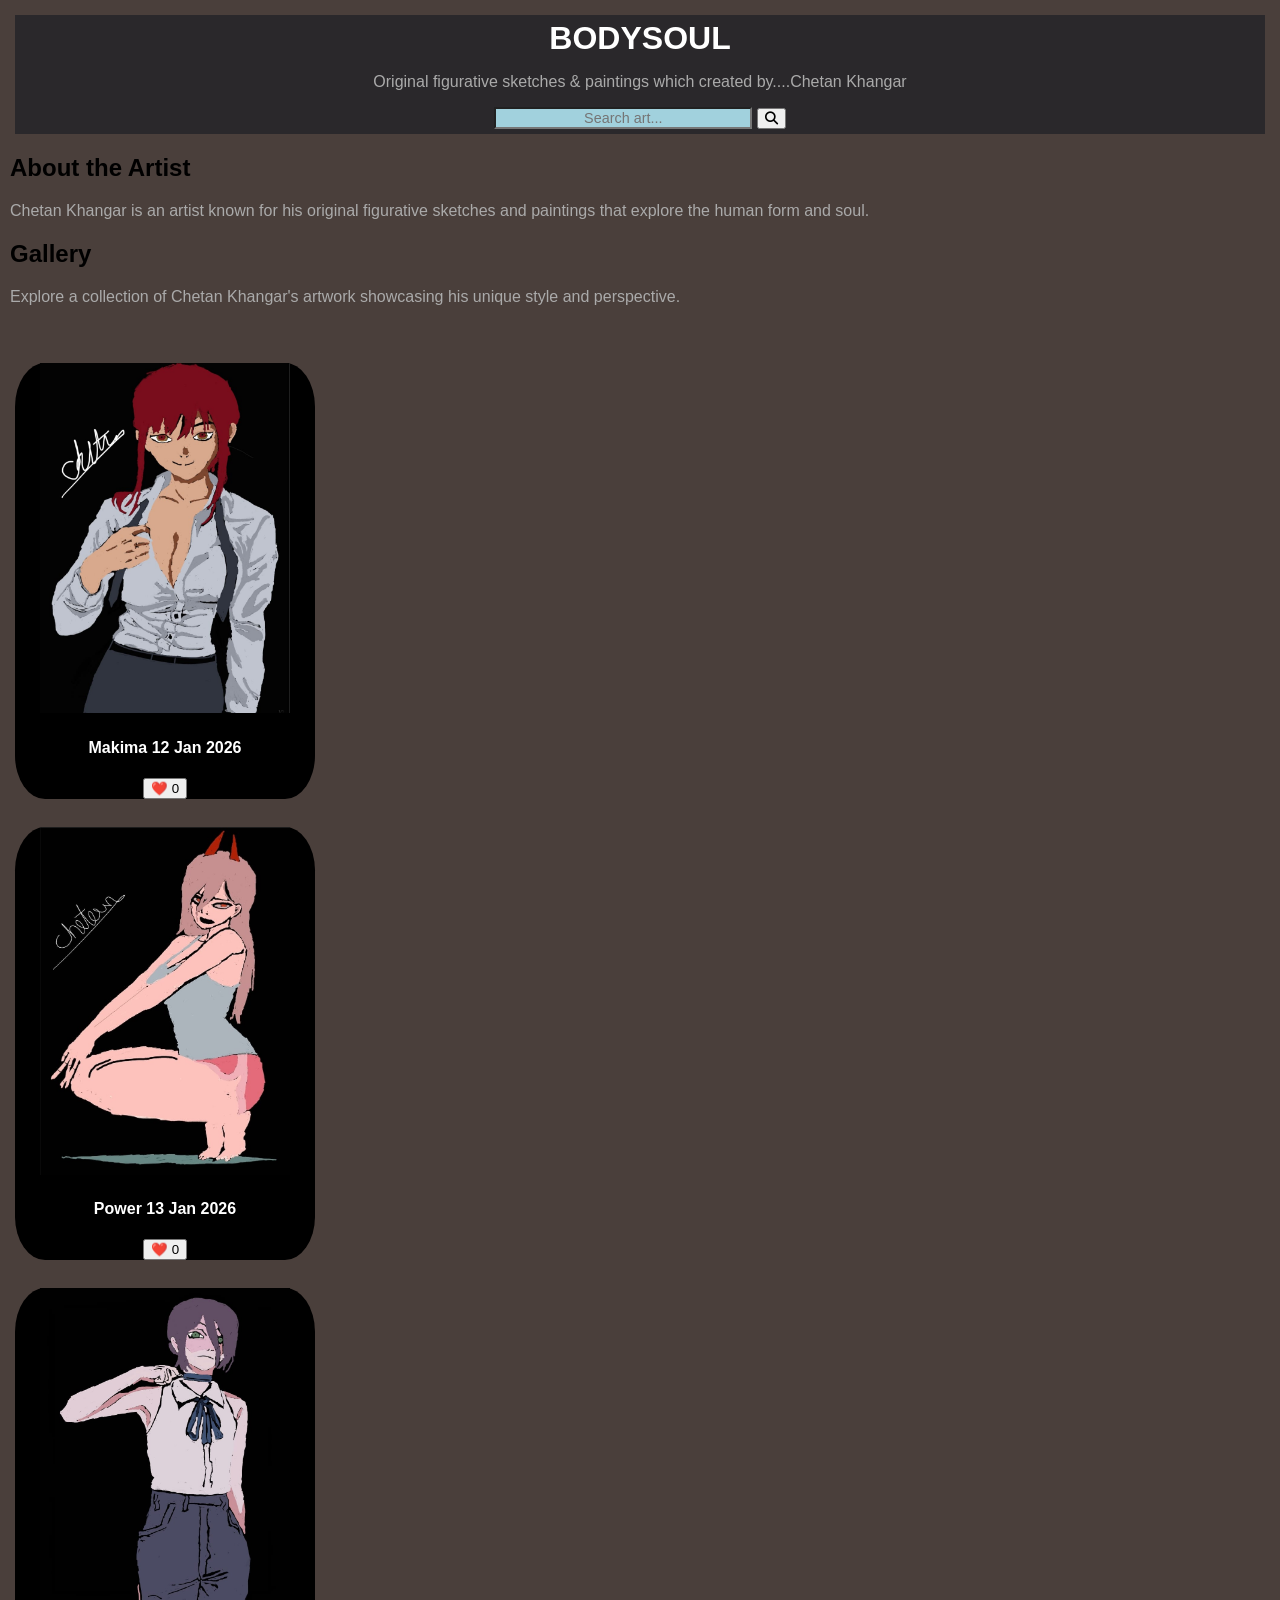
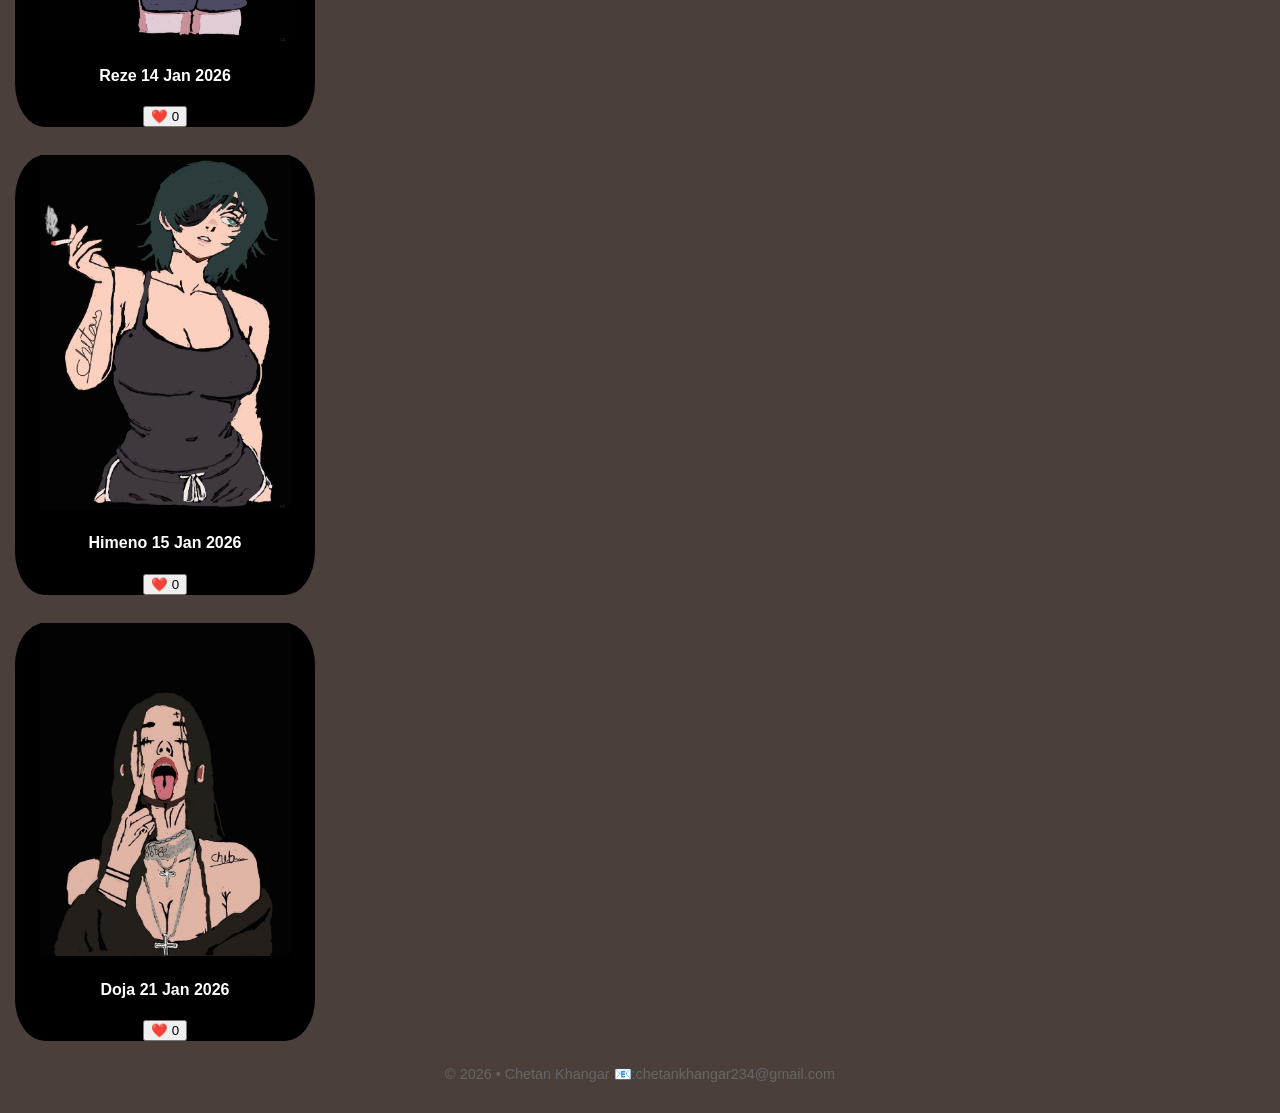
==== index.html @ 561c73cf "Update footer with email contact Added email contact to footer." ====
<!DOCTYPE html>
<html lang="en">
<head>
    <meta charset="UTF-8">
    <meta name="viewport" content="width=device-width, initial-scale=1.0">
    <title>BODYSOUL</title>
    <link rel= "stylesheet" href="https://cdnjs.cloudflare.com/ajax/libs/font-awesome/6.7.2/css/all.min.css">
    <link rel="stylesheet" href="style.css">
    <script async src="https://pagead2.googlesyndication.com/pagead/js/adsbygoogle.js?client=ca-pub-1282807838596757"
     crossorigin="anonymous"></script>
</head>
<body>
    <header>
    <h1>BODYSOUL</h1>
    <p>Original figurative sketches & paintings which created by....Chetan Khangar</p>
    <input type="text" id="search" placeholder="Search art...">
        <button><i class="fa-solid fa-magnifying-glass"></i></button>
    </header>
    <main>
        <section>
            <h2>About the Artist</h2>
            <p>Chetan Khangar is an artist known for his original figurative sketches and paintings that explore the human form and soul.</p>
        </section>
        <section>
            <h2>Gallery</h2>
            <p>Explore a collection of Chetan Khangar's artwork showcasing his unique style and perspective.</p>
        </section>
        <br>
        <br>
        <div id=art1>
      <img src="Makima.jpeg" class="art-img" style="max-width:250px; height:auto;">
      <h4>Makima    12 Jan 2026</h4>
            <button class="like">❤️ <span>0</span></button>
            <br>
        </div>
        <br>
        <div id=art2>
      <img src="Power.jpeg" class="art-img" style="max-width:250px; height:auto;">
      <h4>Power    13 Jan 2026</h4>
            <button class="like">❤️ <span>0</span></button>
            <br>
        </div>
        <br>
      <div id=art3>
      <img src="Reze.jpeg" class="art-img" style="max-width:250px; height:auto;">
      <h4>Reze    14 Jan 2026</h4>
          <button class="like">❤️ <span>0</span></button>
          <br>
        </div>
        <br>
      <div id=art4>
      <img src="Himeno.jpeg" class="art-img" style="max-width:250px; height:auto;">
      <h4>Himeno    15 Jan 2026</h4>
          <button class="like">❤️ <span>0</span></button>
        </div>
        <br>
         <div id=art5>
      <img src="Doja.jpeg" class="art-img" style="max-width:250px; height:auto;">
      <h4>Doja    21 Jan 2026</h4>
          <button class="like">❤️ <span>0</span></button>
        </div>

<div id="modal">
  <img id="modalImg">
</div>


</main>


<footer>
© 2026 • Chetan Khangar
    📧:chetankhangar234@gmail.com
</footer>
</body>
<script src="script.js"></script>

</html>
---- style.css ----
body{
    font-family: Arial, sans-serif;
    margin: 5px;
    padding: 5px;
    background-color:#4a3f3b;
    border-radius:10%;
}
header {
    background-color: #2a282b;
    color: #fff;
    margin:5px;
    padding: 5px;
    text-align: center;
}
input{
    text-align: center;
    color: #666;
    font-size: 0.9rem;
    justify-content:center;
    width:250px;
    hieght:auto;
    background-color:#a1d1dd;
}
h1 {
    margin: 0;
}
p {
color: #aaa;
}
.art-img{
  cursor:pointer;
}
#art1{
    text-align:center;
    border-radius:10%;
    background-color:#000000;
    color: #fff;
    width:300px;
    hieght:auto;
    margin:5px;
    pading:5px;
}
#art2{
    text-align:center;
    border-radius:10%;
    background-color:#000000;
    color: #fff;
    width:300px;
    hieght:auto;
    margin:5px;
    pading:5px;
}
#art3{
    text-align:center;
    border-radius:10%;
    background-color:#000000;
    color: #fff;
    width:300px;
    hieght:auto;
    margin:5px;
    pading:5px;
}
#art4{
     text-align:center;
    border-radius:10%;
    background-color:#000000;
    color: #fff;
    width:300px;
    hieght:auto;
    margin:5px;
    pading:5px;
}
#art5{
     text-align:center;
    border-radius:10%;
    background-color:#000000;
    color: #fff;
    width:300px;
    hieght:auto;
    margin:5px;
    pading:5px;
}
#modal{
  position:fixed;
  inset:0;
  background:#000;
  display:none;
  justify-content:center;
  align-items:center;
  z-index:999;
}

#modal img{
  max-width:90%;
  max-height:90%;
}


footer {
text-align: center;
padding: 20px;
color: #666;
font-size: 0.9rem;

}
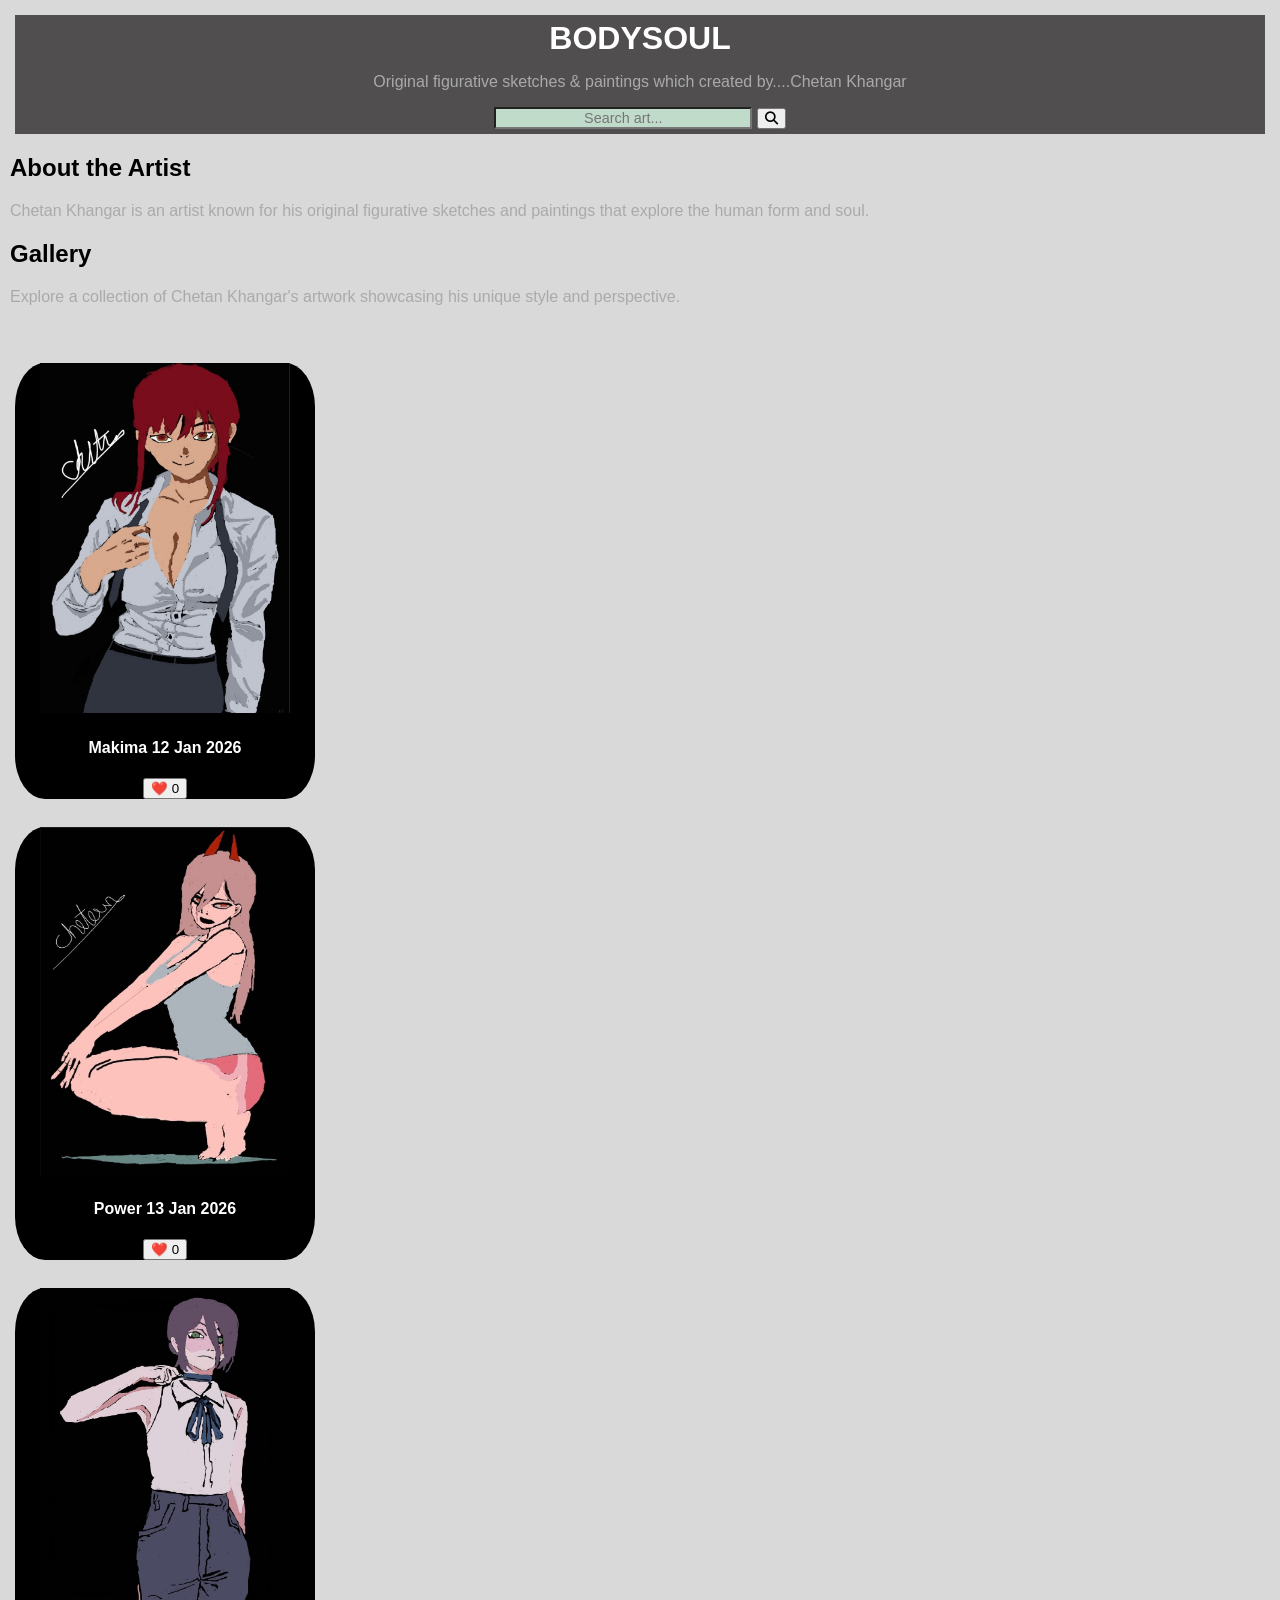
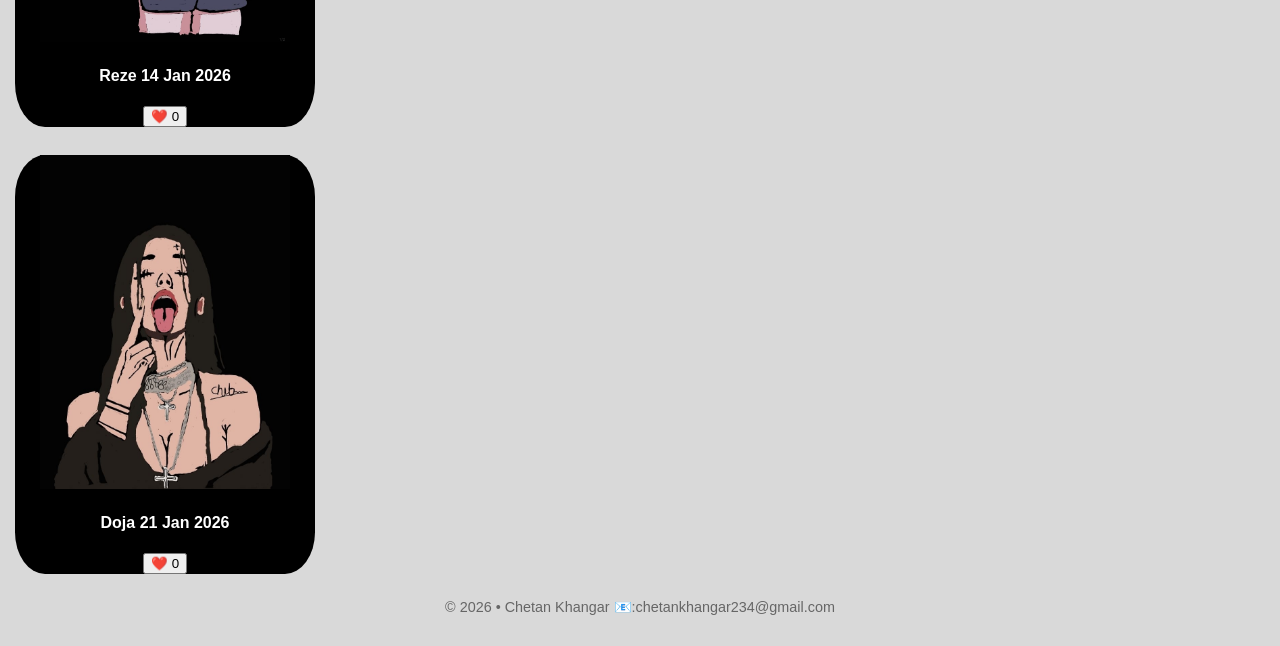
==== commit 30788c03: "Fix HTML formatting and clean up code" ====
--- a/index.html
+++ b/index.html
@@ -48,12 +48,6 @@
           <br>
         </div>
         <br>
-      <div id=art4>
-      <img src="Himeno.jpeg" class="art-img" style="max-width:250px; height:auto;">
-      <h4>Himeno    15 Jan 2026</h4>
-          <button class="like">❤️ <span>0</span></button>
-        </div>
-        <br>
          <div id=art5>
       <img src="Doja.jpeg" class="art-img" style="max-width:250px; height:auto;">
       <h4>Doja    21 Jan 2026</h4>
@@ -94,3 +88,4 @@
 
 
 
+
--- a/style.css
+++ b/style.css
@@ -2,11 +2,11 @@
     font-family: Arial, sans-serif;
     margin: 5px;
     padding: 5px;
-    background-color:#4a3f3b;
+    background-color:#d9d9d9;
     border-radius:10%;
 }
 header {
-    background-color: #2a282b;
+    background-color: #504e4f;
     color: #fff;
     margin:5px;
     padding: 5px;
@@ -19,7 +19,7 @@
     justify-content:center;
     width:250px;
     hieght:auto;
-    background-color:#a1d1dd;
+    background-color:#c0dbca;
 }
 h1 {
     margin: 0;
@@ -136,3 +136,5 @@
 
 
 
+
+
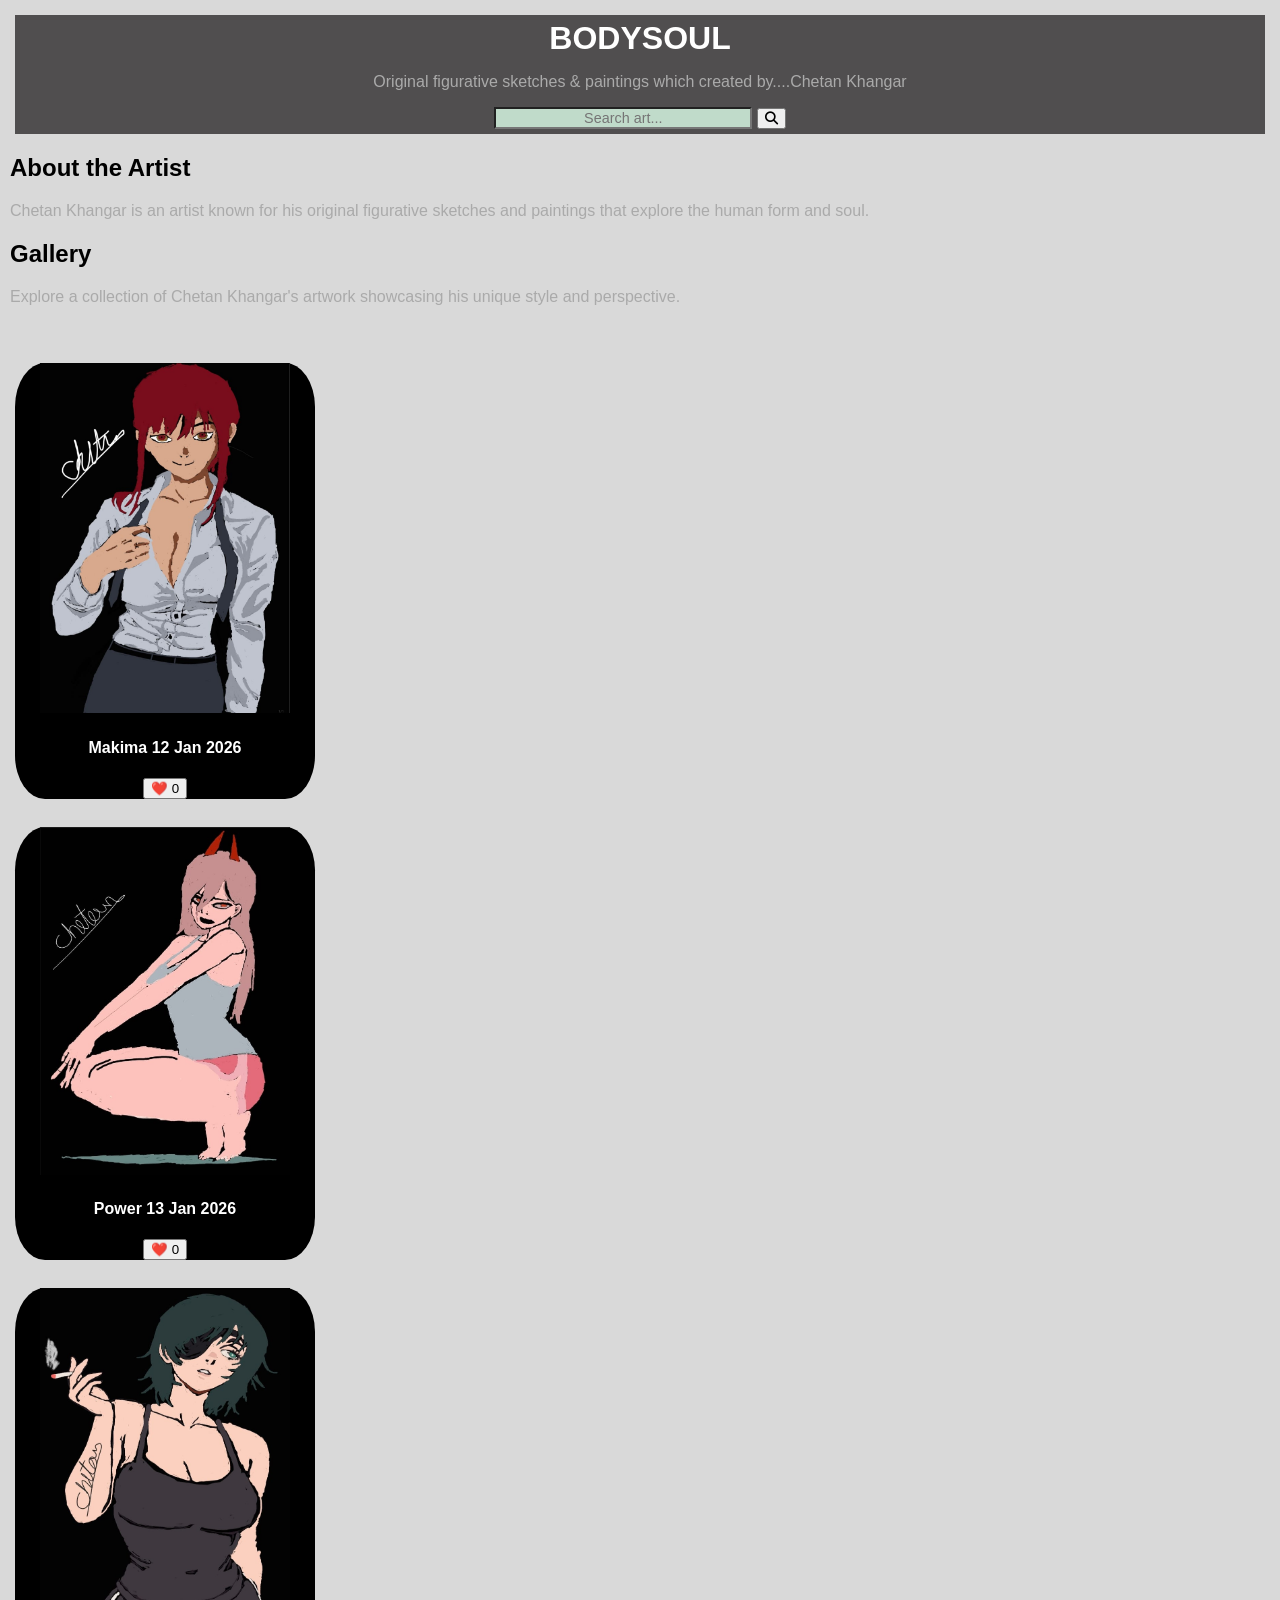
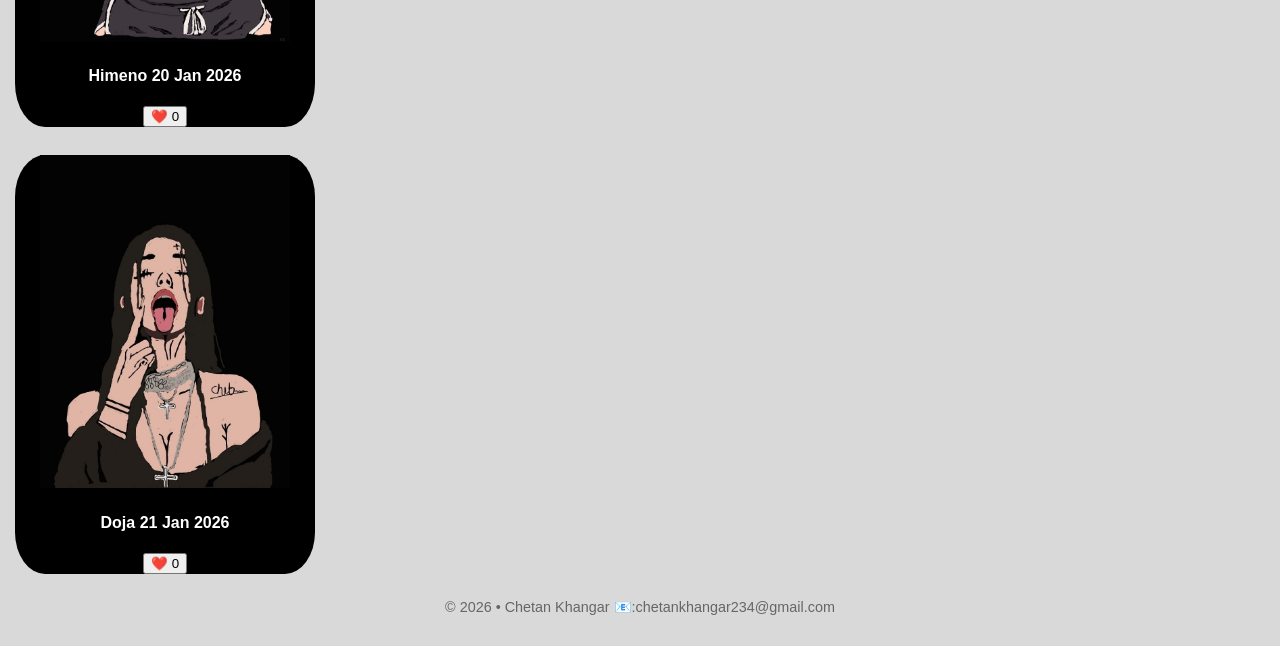
==== commit 64495cc5: "Update gallery with new artwork entry Added new artwork entry for 'Himeno' in the gallery." ====
--- a/index.html
+++ b/index.html
@@ -41,9 +41,9 @@
             <br>
         </div>
         <br>
-      <div id=art3>
-      <img src="Reze.jpeg" class="art-img" style="max-width:250px; height:auto;">
-      <h4>Reze    14 Jan 2026</h4>
+         <div id=art4>
+      <img src="Himeno.jpeg" class="art-img" style="max-width:250px; height:auto;">
+      <h4>Himeno   20 Jan 2026</h4>
           <button class="like">❤️ <span>0</span></button>
           <br>
         </div>
@@ -89,3 +89,4 @@
 
 
 
+
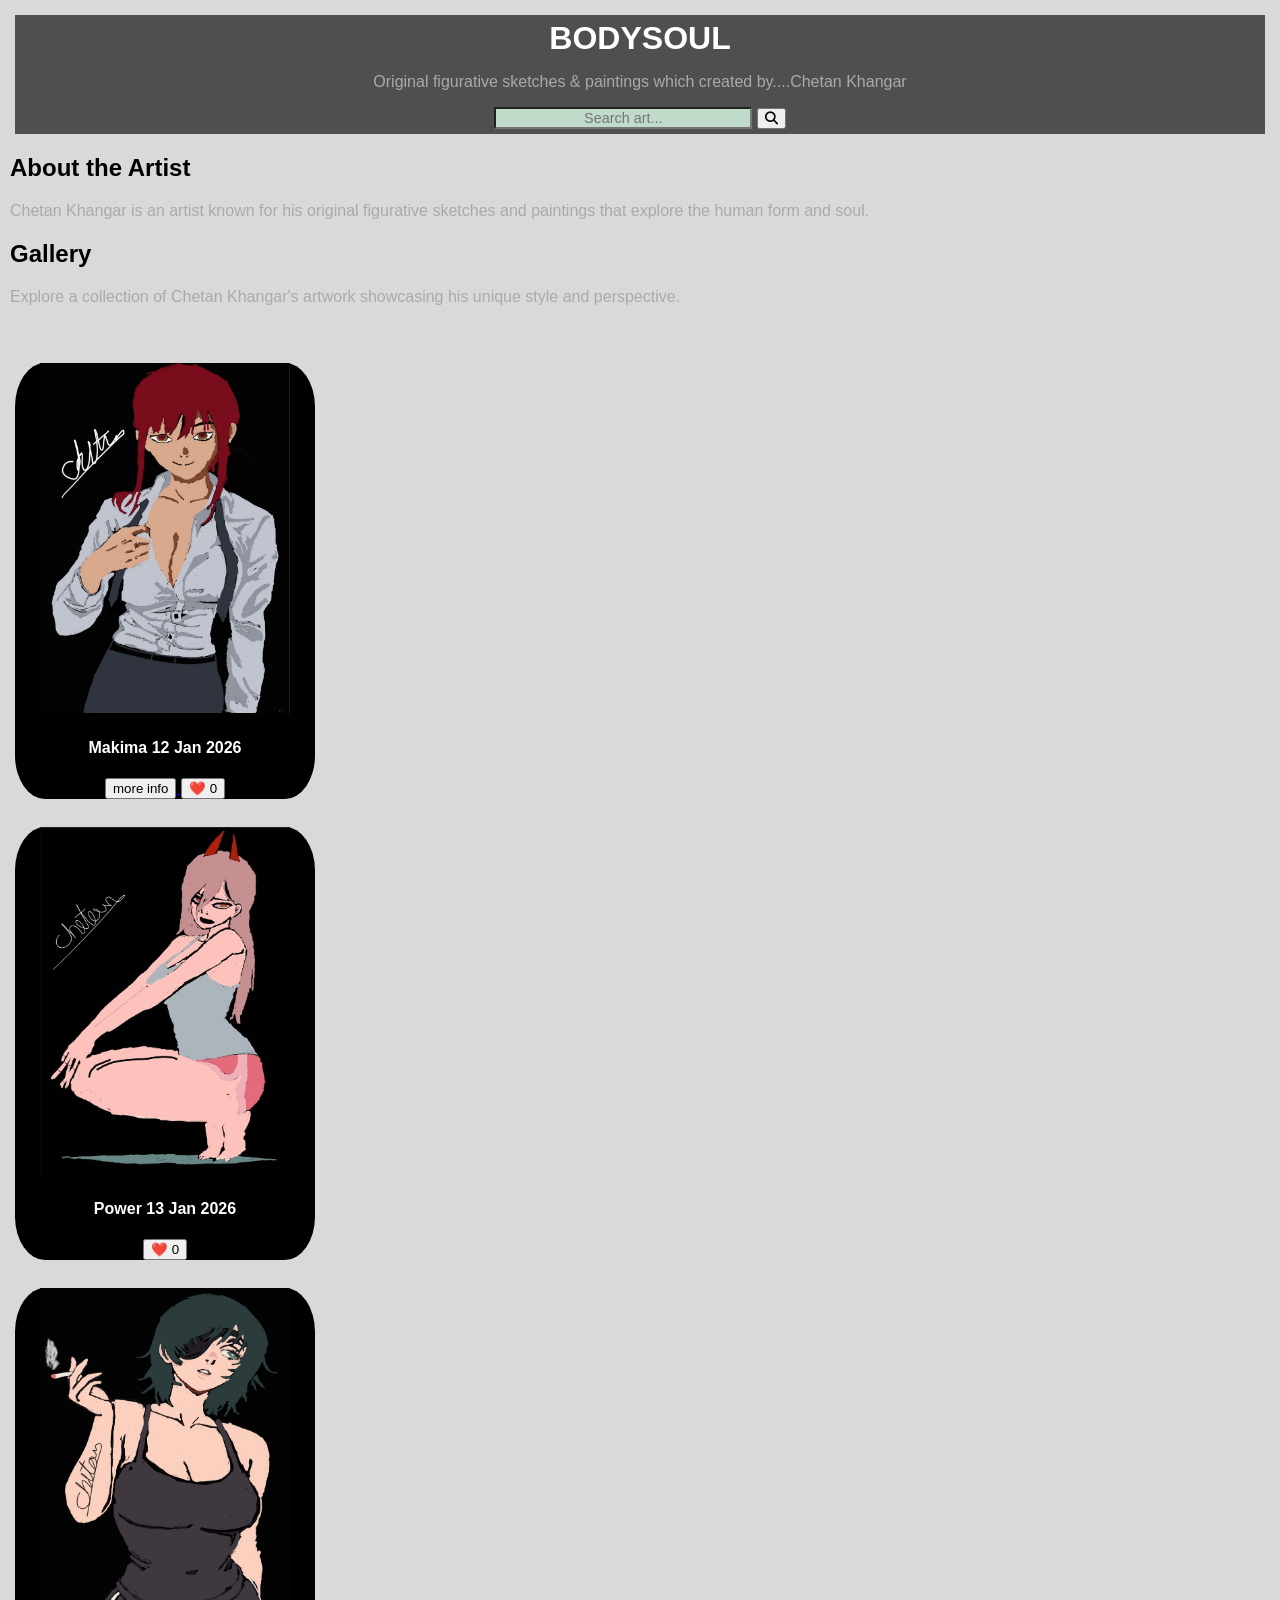
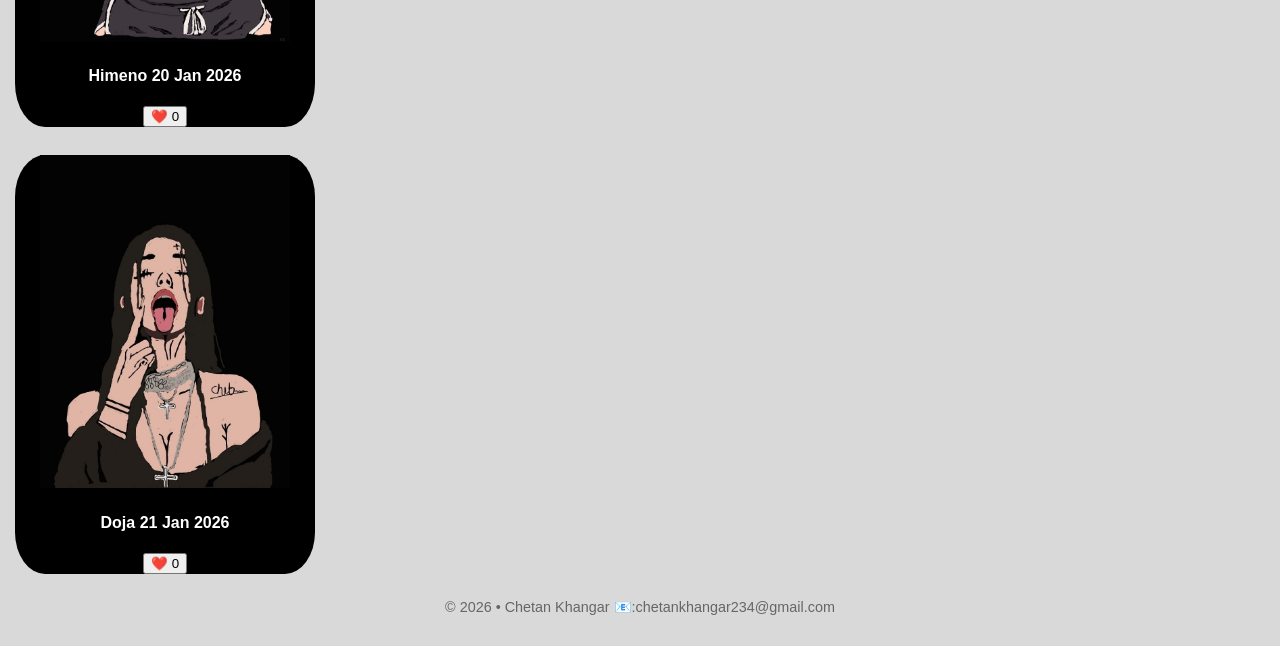
==== commit 21443d4f: "Add more info button for first artwork Added 'more info' button linking to info.html for the first a" ====
--- a/index.html
+++ b/index.html
@@ -30,6 +30,9 @@
         <div id=art1>
       <img src="Makima.jpeg" class="art-img" style="max-width:250px; height:auto;">
       <h4>Makima    12 Jan 2026</h4>
+            <a href="info.html">
+  <button>more info</button>
+</a>
             <button class="like">❤️ <span>0</span></button>
             <br>
         </div>
@@ -90,3 +93,4 @@
 
 
 
+
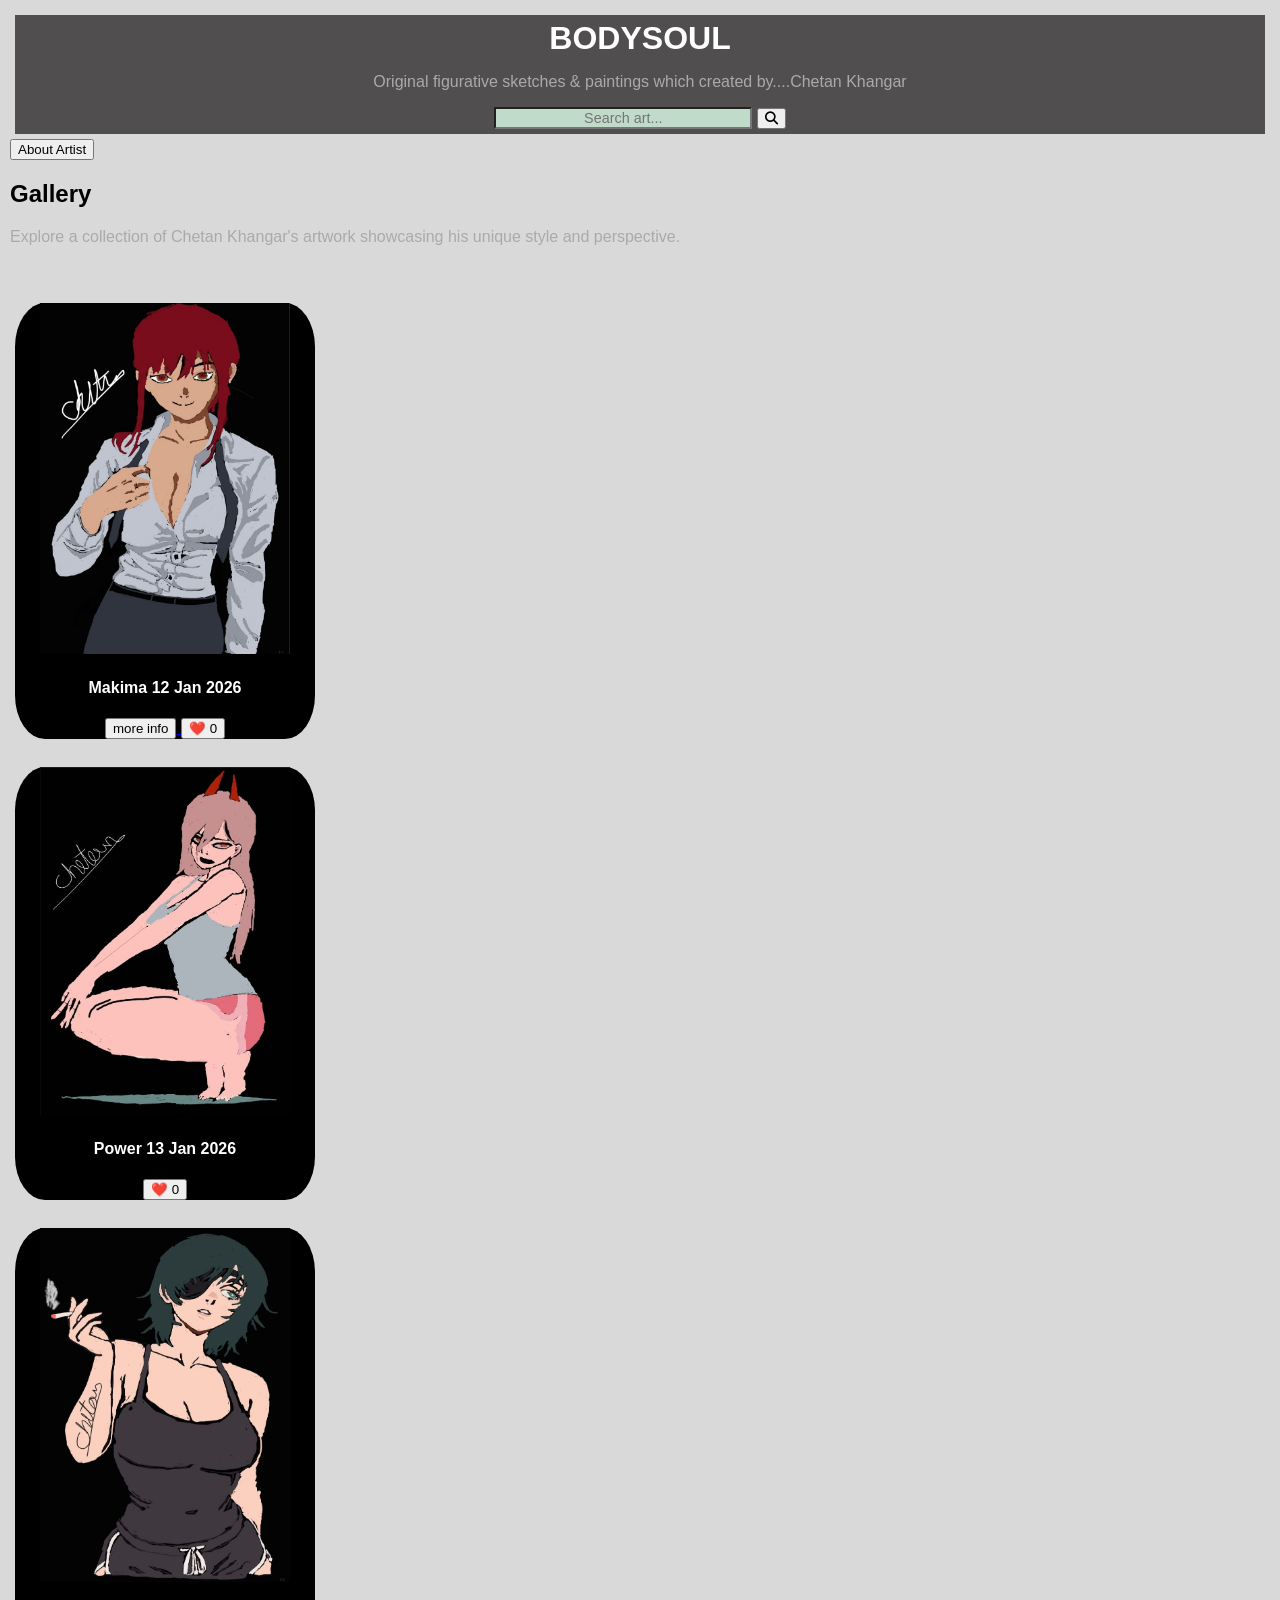
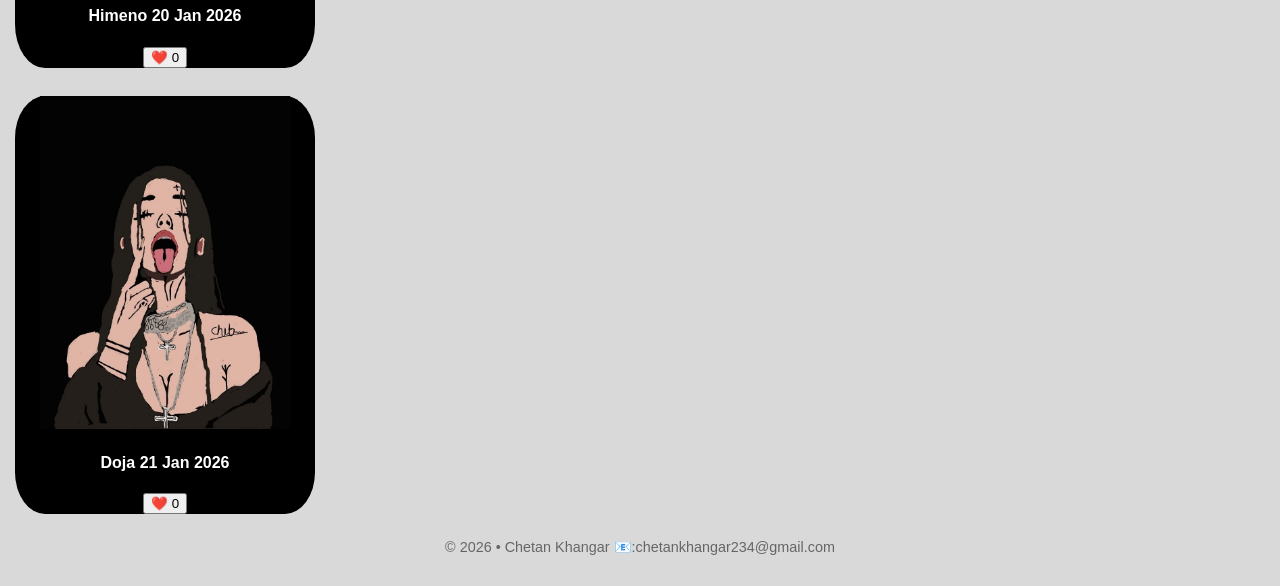
==== commit 8f9bb541: "Update index.html" ====
--- a/index.html
+++ b/index.html
@@ -18,8 +18,9 @@
     </header>
     <main>
         <section>
-            <h2>About the Artist</h2>
-            <p>Chetan Khangar is an artist known for his original figurative sketches and paintings that explore the human form and soul.</p>
+             <a href="info.html">
+  <button>About Artist</button>
+</a>
         </section>
         <section>
             <h2>Gallery</h2>
@@ -94,3 +95,4 @@
 
 
 
+
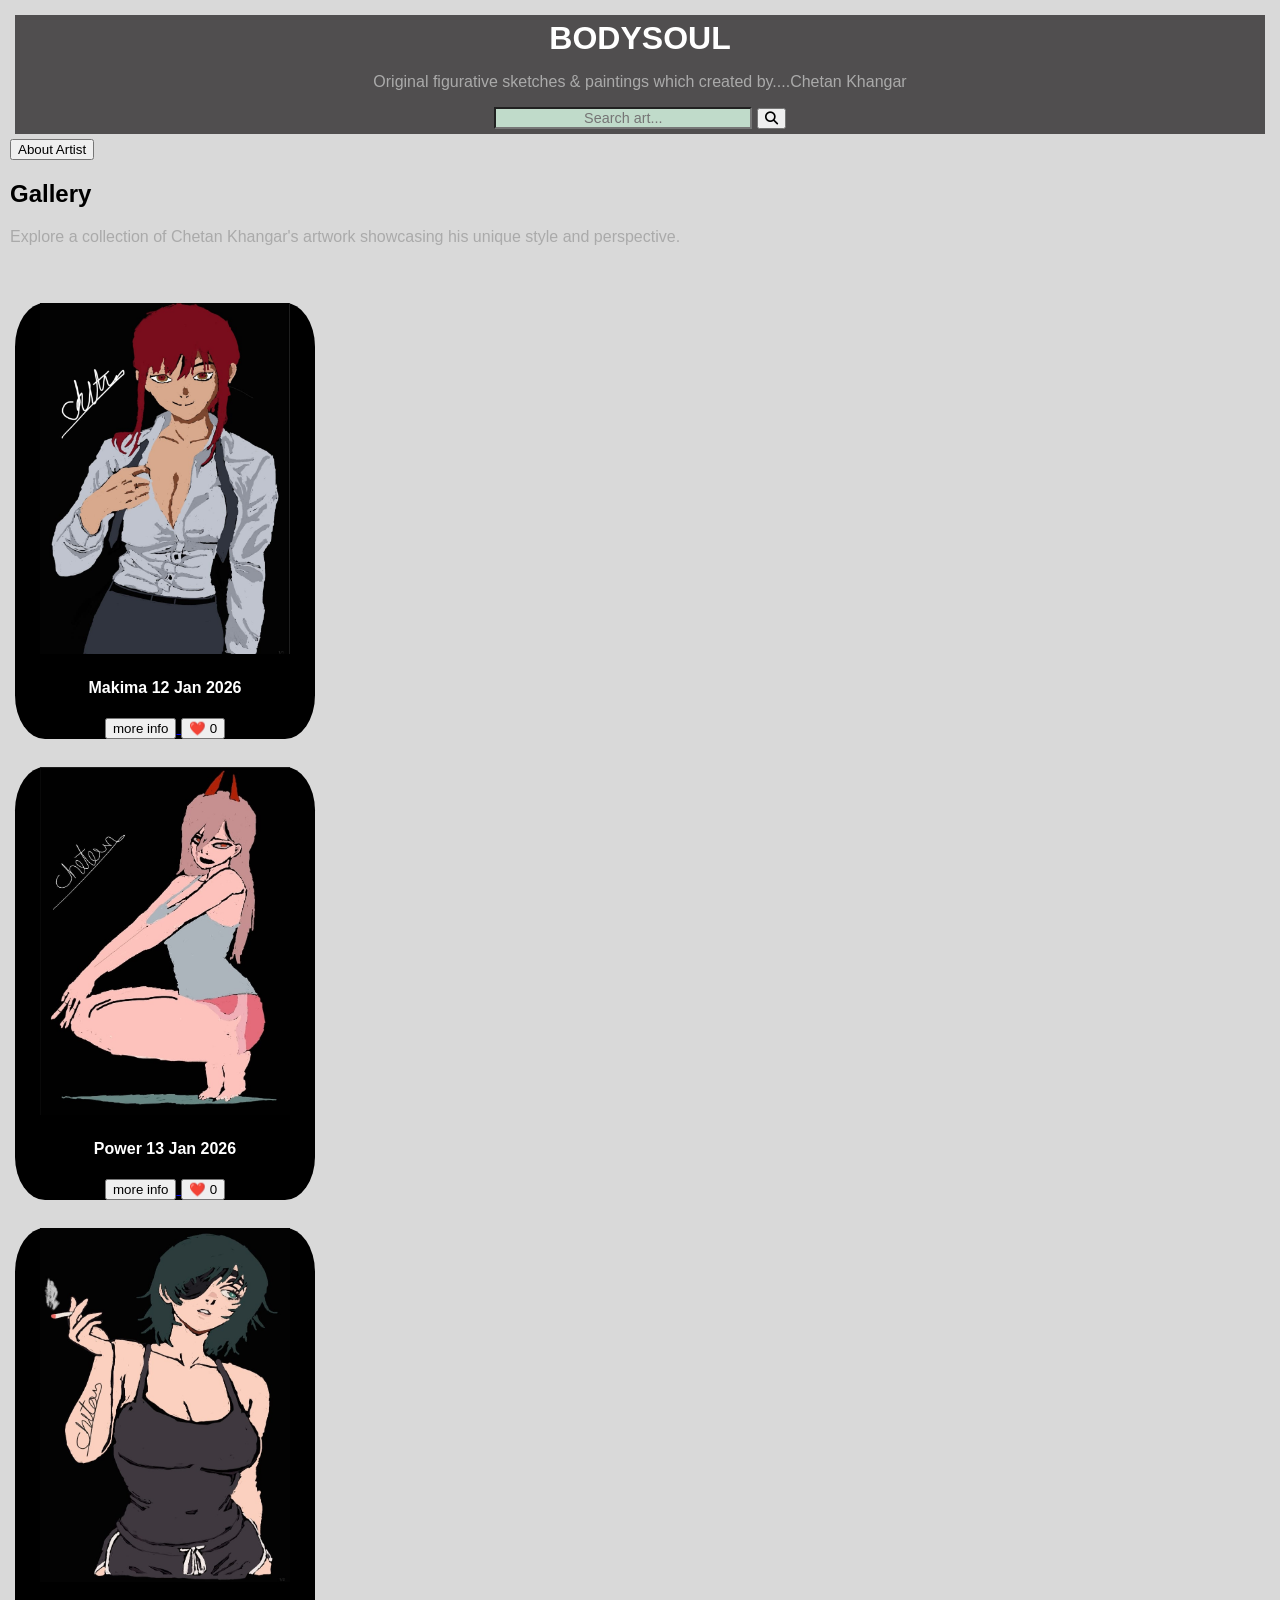
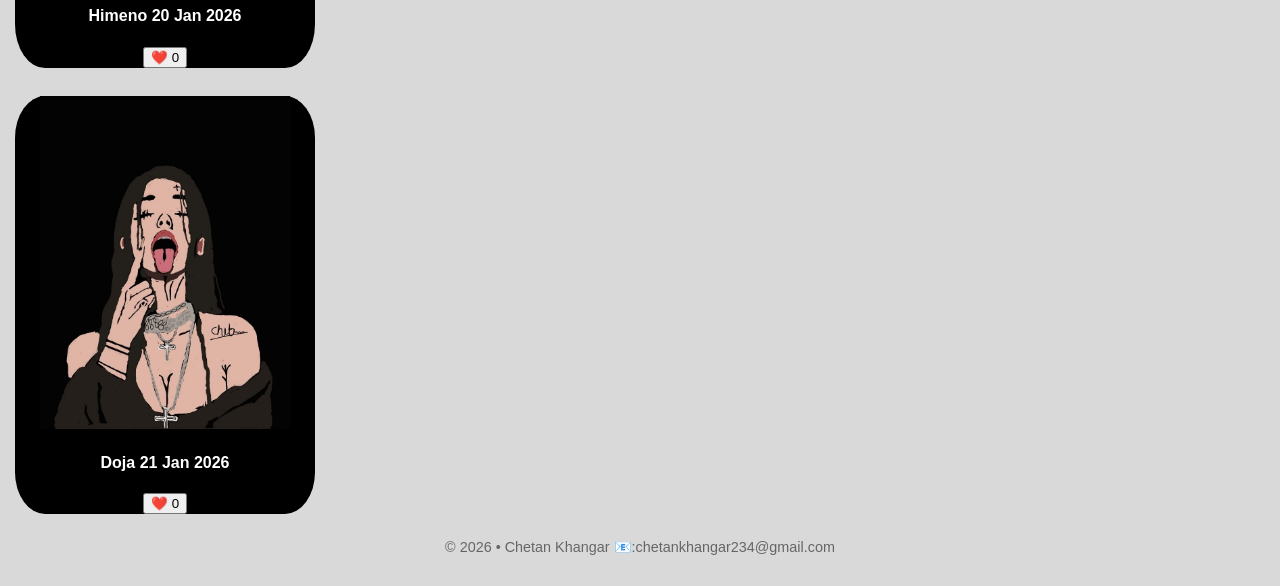
==== commit 0f842792: "Fix link for second artwork in index.html Updated the 'more info' link for the second artwork." ====
--- a/index.html
+++ b/index.html
@@ -41,6 +41,9 @@
         <div id=art2>
       <img src="Power.jpeg" class="art-img" style="max-width:250px; height:auto;">
       <h4>Power    13 Jan 2026</h4>
+             <a href="info2.html">
+  <button>more info</button>
+</a>
             <button class="like">❤️ <span>0</span></button>
             <br>
         </div>
@@ -96,3 +99,4 @@
 
 
 
+
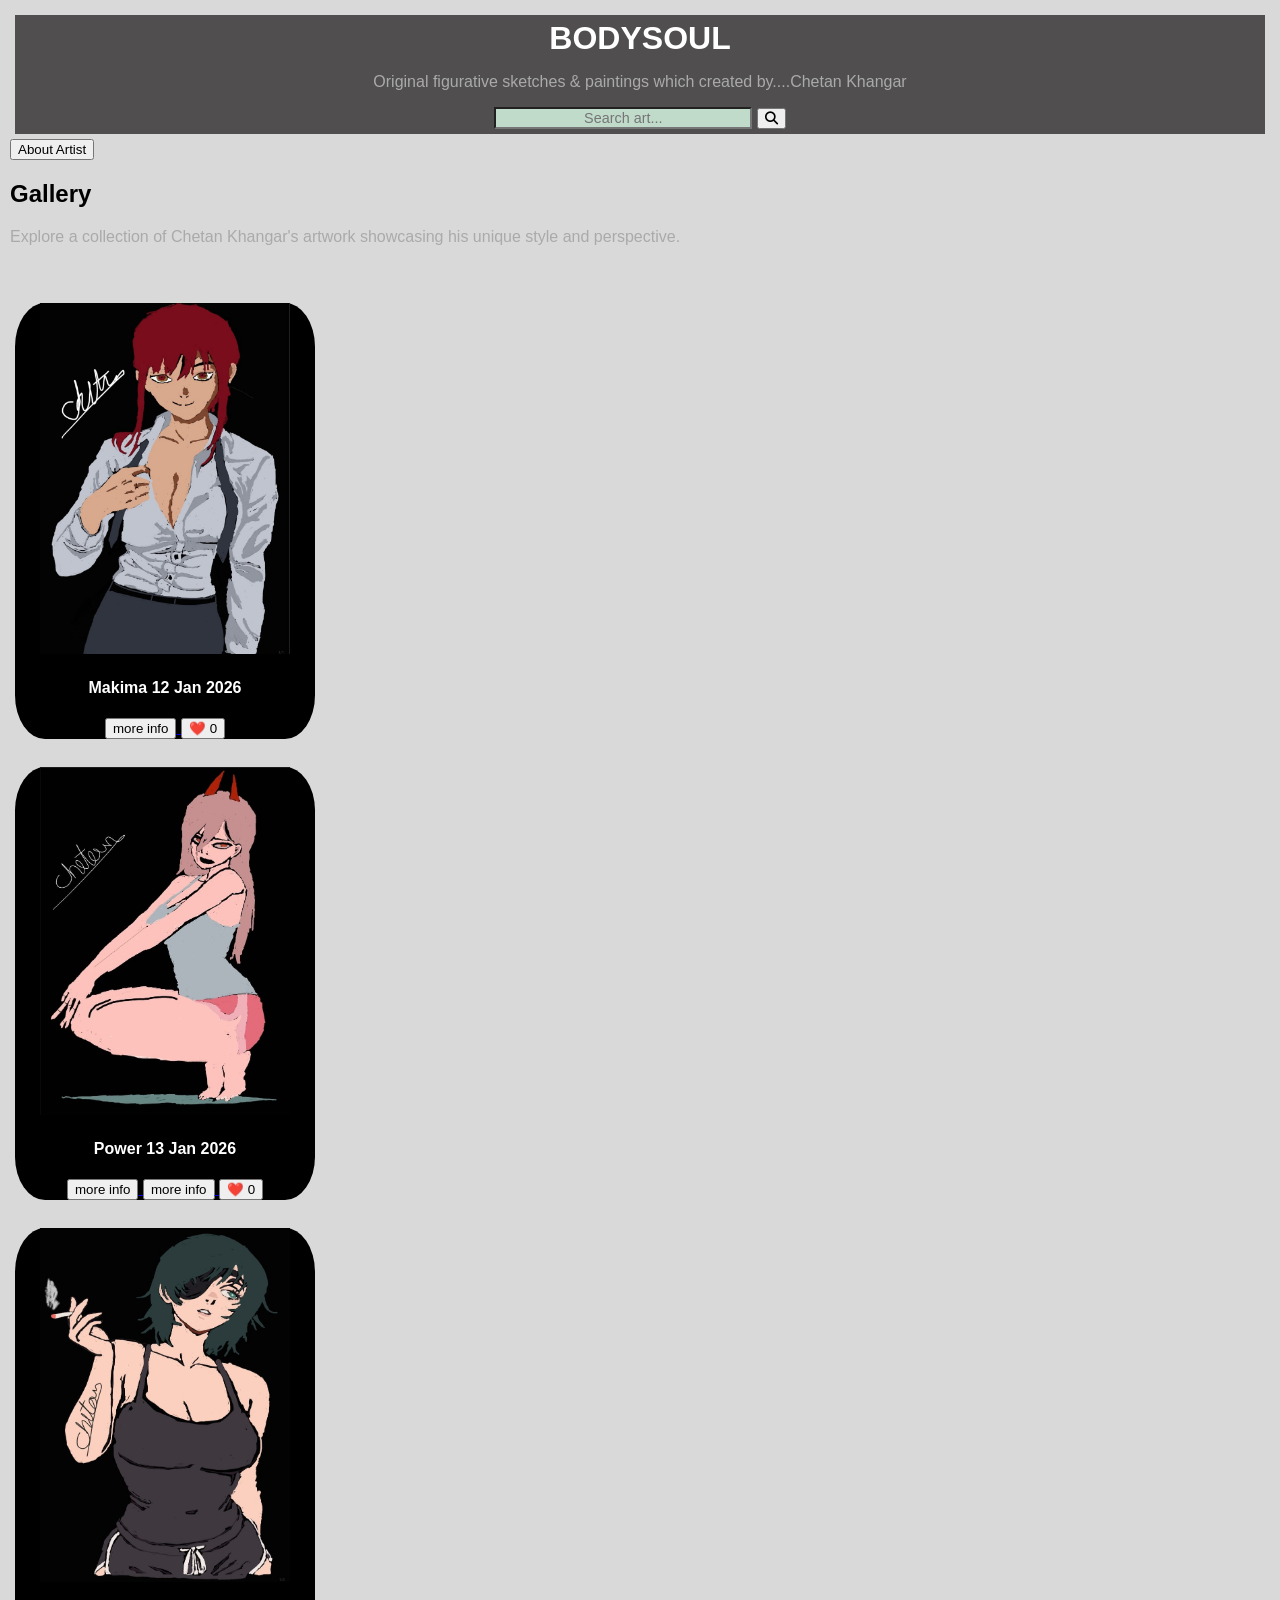
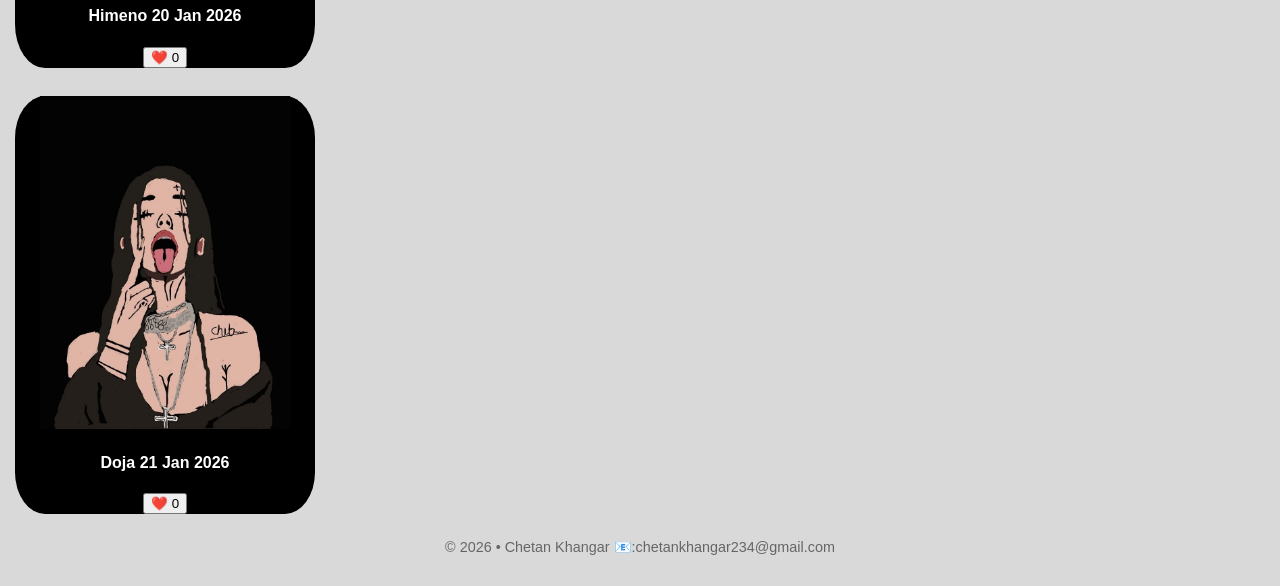
==== commit d0405f07: "Refactor index.html and add more info links Updated the HTML structure and added additional links fo" ====
--- a/index.html
+++ b/index.html
@@ -41,6 +41,9 @@
         <div id=art2>
       <img src="Power.jpeg" class="art-img" style="max-width:250px; height:auto;">
       <h4>Power    13 Jan 2026</h4>
+            <a href="info3.html">
+  <button>more info</button>
+</a>
              <a href="info2.html">
   <button>more info</button>
 </a>
@@ -100,3 +103,4 @@
 
 
 
+
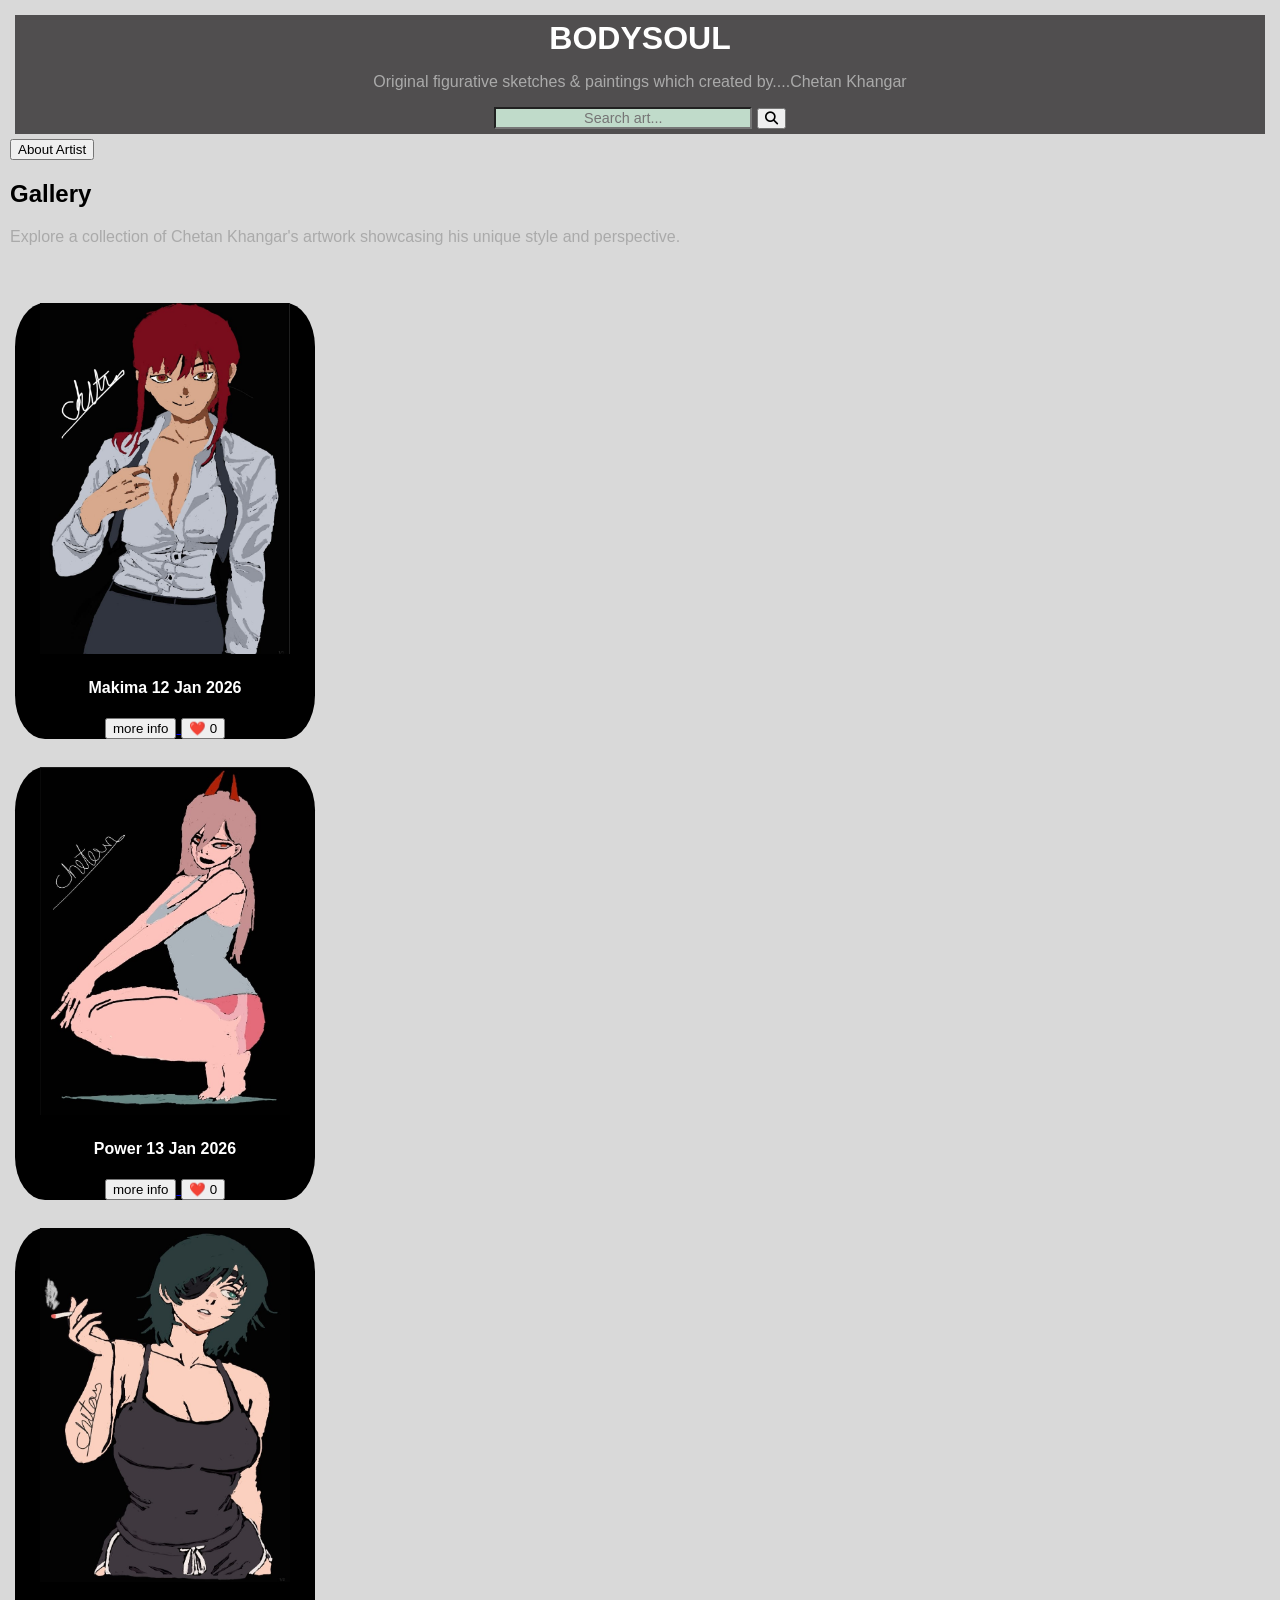
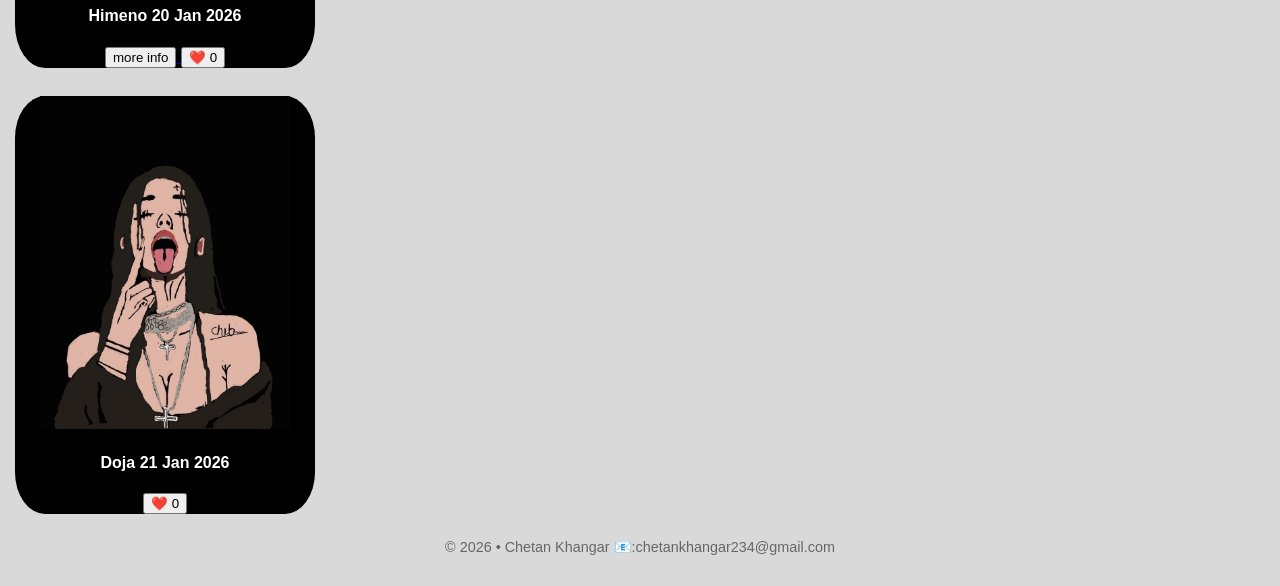
==== commit a9f340b3: "Fix HTML encoding issues in index.html" ====
--- a/index.html
+++ b/index.html
@@ -41,9 +41,6 @@
         <div id=art2>
       <img src="Power.jpeg" class="art-img" style="max-width:250px; height:auto;">
       <h4>Power    13 Jan 2026</h4>
-            <a href="info3.html">
-  <button>more info</button>
-</a>
              <a href="info2.html">
   <button>more info</button>
 </a>
@@ -54,6 +51,9 @@
          <div id=art4>
       <img src="Himeno.jpeg" class="art-img" style="max-width:250px; height:auto;">
       <h4>Himeno   20 Jan 2026</h4>
+              <a href="info3.html">
+  <button>more info</button>
+</a>
           <button class="like">❤️ <span>0</span></button>
           <br>
         </div>
@@ -104,3 +104,4 @@
 
 
 
+
